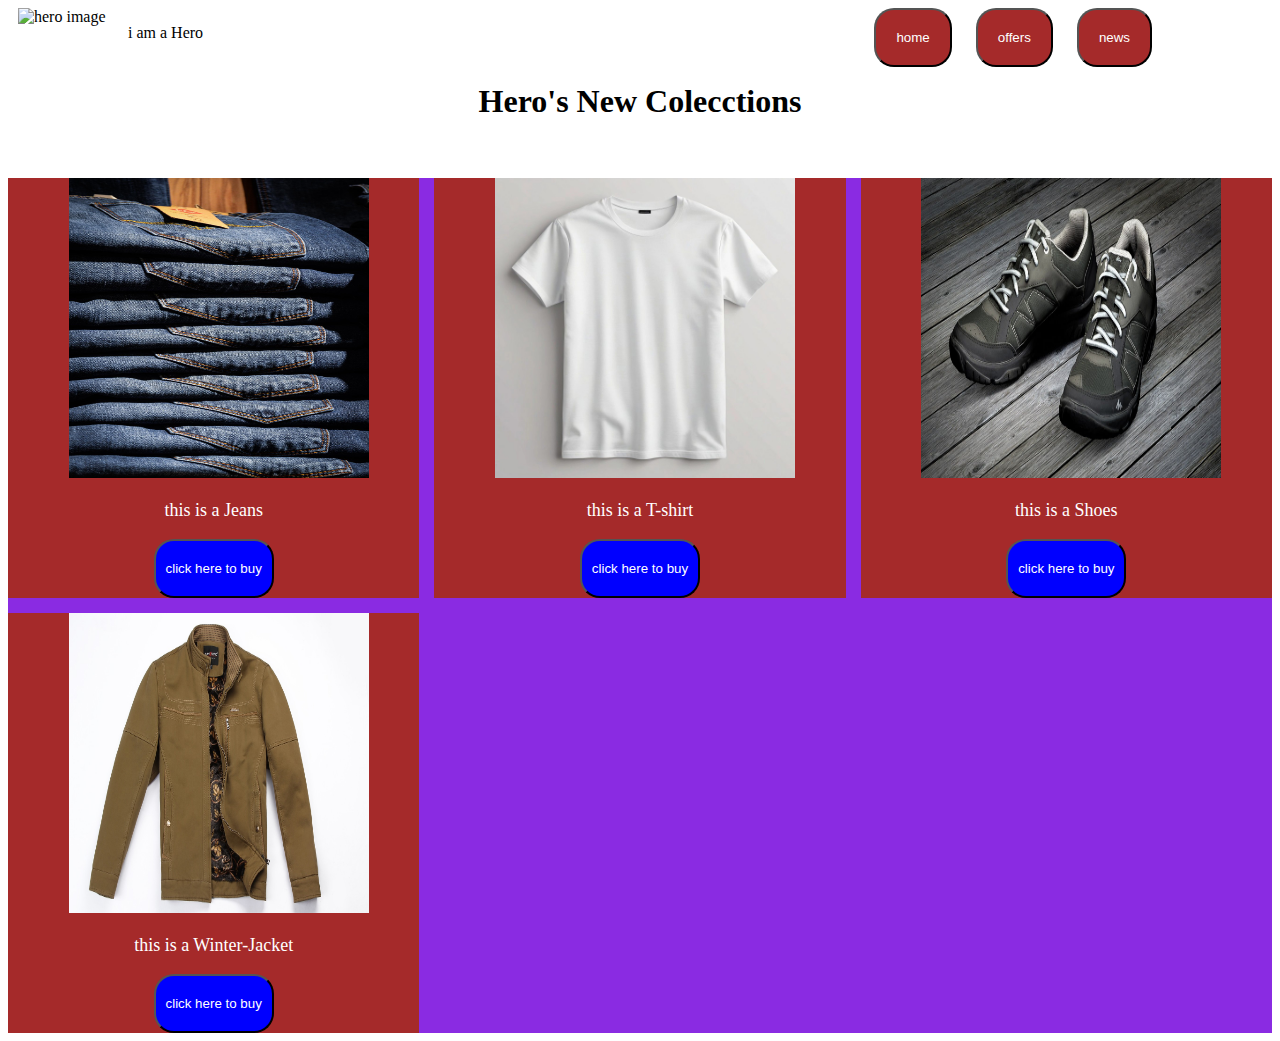
==== complete.html @ 945947e6 "heroStore was designed using every previous CSS" ====
<!DOCTYPE html>
<html lang="en">
<head>
    <meta charset="UTF-8">
    <meta name="viewport" content="width=device-width, initial-scale=1.0">
    <title>HeroStore</title>
    <link rel="stylesheet" href="/CSS/complete.css">
</head>
<body>
    <header class="header">
        <img src="/images/GOW.png" alt="hero image">
        <p class="hero">i am a Hero</p>
        <nav>
            <div class="navigation">
                <button ><a href="" target="_blank">home</a></button>
                <button><a href="" target="_blank">offers</a></button>
                <button><a href="https://www.sarayanews.com/" target="_blank">news</a></button>
            </div>
        </nav>
    </header>
        <br>
        <br>
        <h1>Hero's New Colecctions</h1>
        <br>
        <br>
        <div class="container">
            <!-- first division -->
            <div class="semicontainer">
                <img src="/images/jeans.jpg">
                <p class="item">this is a Jeans</p>
                <button>click here to buy</button>
            </div>
            <!-- second division -->
            <div class="semicontainer">
                <img src="/images/tshirt.jpg">
                <p class="item">this is a T-shirt</p>
                <button>click here to buy</button>
            </div>
            <!-- third division -->
            <div class="semicontainer">
                <img src="/images/shoes.jpg">
                <p class="item">this is a Shoes</p>
                <button>click here to buy</button>
            </div>
            <!-- forth division -->
            <div class="semicontainer">
                <img src="/images/winterjacket.jpg">
                <p class="item">this is a Winter-Jacket</p>
                <button>click here to buy</button>
            </div>

        </div>
</body>
</html>
---- CSS/complete.css ----
img{
    width: 100px;
    margin-left: 10px;
}
.header{
    display: flex;
    position: relative;
}
.navigation{
    position: absolute;
    right: 100px;
}
.hero{
    position: absolute;
    left: 120px;
}
.navigation>button{
    padding: 20px;
    border-radius: 20px;
    background-color:brown;
    transition: scale 1s;
    margin-right: 20px;
}
.navigation>button:hover{
    background-color:burlywood;
    scale: 1.2;
}
a{
    text-decoration: none;
    color:white;
}
h1{
    text-align: center;
}
.container{
    display: grid;
    grid-template-columns: auto auto auto;
    grid-gap: 15px;
    background-color: blueviolet;
}
.semicontainer{
    text-align: center;
    background-color: brown;
}
.semicontainer>img{
    width: 300px;
    height: 300px;
    transition: scale 1s border 1s;
}
.semicontainer>img:hover{
    scale: 1.2;
    border: 5px black solid;
}
.item{
    color:white;
    font-size: large;
}
.semicontainer>button{
    padding: 20px 10px;
    border-radius: 20px;
    background-color: blue;
    color: white;
    transition: shadow-box 0.2s, border 0.2s;
    }
    .semicontainer>button:hover{
        box-shadow: 5px 5px 5px pink;
        border: 5px green solid;
    }
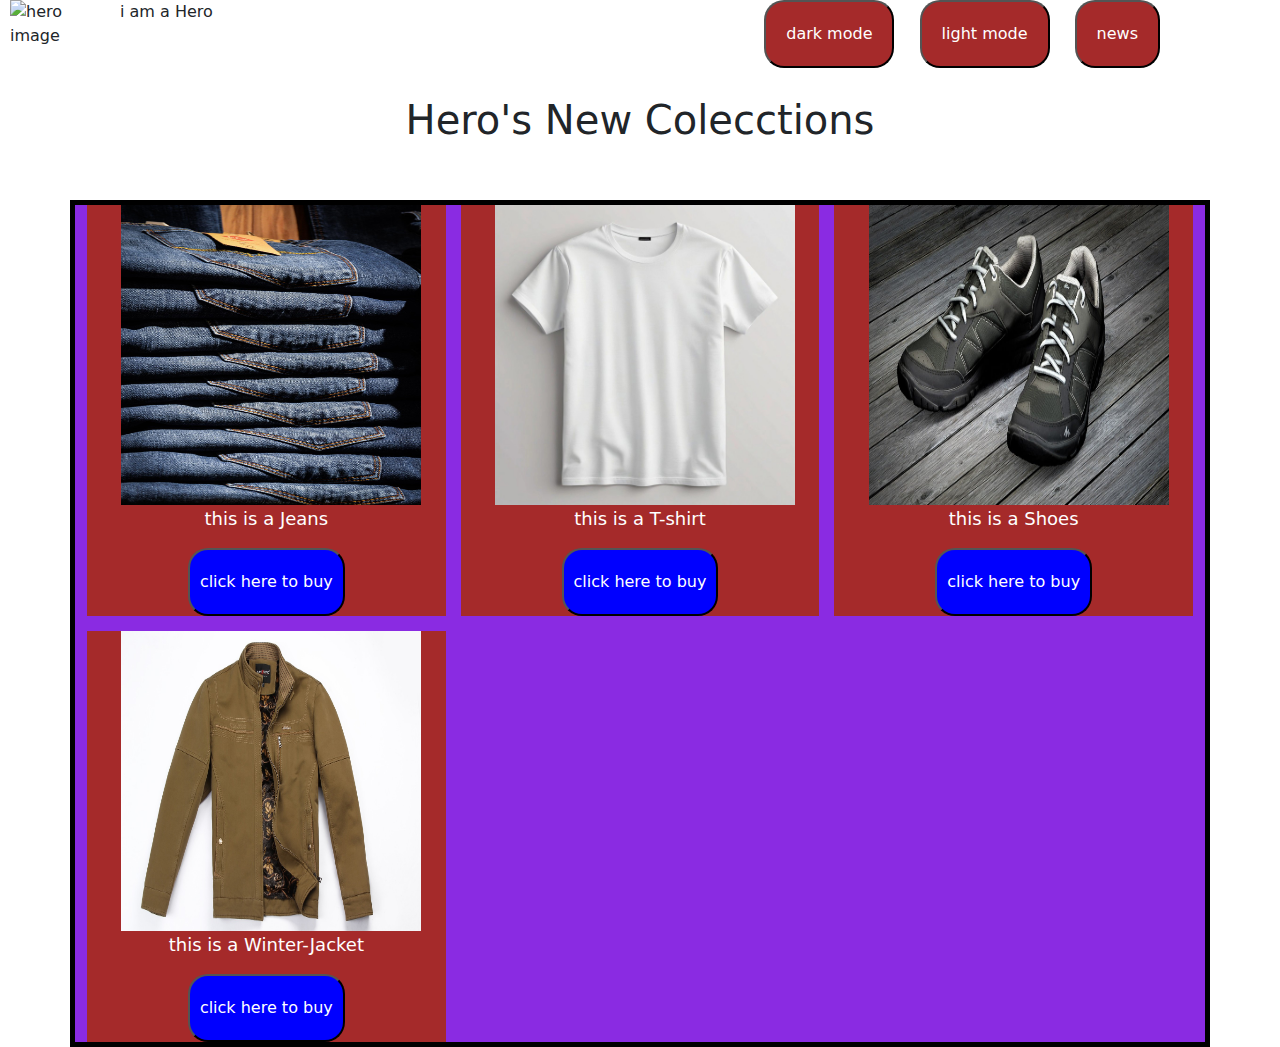
==== commit 9f50fecd: "JavaScript function (if else for loop) on completeFile" ====
--- a/complete.html
+++ b/complete.html
@@ -4,6 +4,7 @@
     <meta charset="UTF-8">
     <meta name="viewport" content="width=device-width, initial-scale=1.0">
     <title>HeroStore</title>
+    <link href="https://cdn.jsdelivr.net/npm/bootstrap@5.3.3/dist/css/bootstrap.min.css" rel="stylesheet" integrity="sha384-QWTKZyjpPEjISv5WaRU9OFeRpok6YctnYmDr5pNlyT2bRjXh0JMhjY6hW+ALEwIH" crossorigin="anonymous">
     <link rel="stylesheet" href="/CSS/complete.css">
 </head>
 <body>
@@ -12,18 +13,18 @@
         <p class="hero">i am a Hero</p>
         <nav>
             <div class="navigation">
-                <button ><a href="" target="_blank">home</a></button>
-                <button><a href="" target="_blank">offers</a></button>
-                <button><a href="https://www.sarayanews.com/" target="_blank">news</a></button>
+                <button onclick="changeTheme('black')">dark mode</button>
+                <button onclick="changeTheme('pink')">light mode</button>
+                <button id="klikk" onclick="klik()"><a href="https://www.sarayanews.com/" target="_blank">news</a></button>
             </div>
         </nav>
     </header>
         <br>
         <br>
-        <h1>Hero's New Colecctions</h1>
+        <h1 class="hh">Hero's New Colecctions</h1>
         <br>
         <br>
-        <div class="container">
+        <div id="cont1" class="container">
             <!-- first division -->
             <div class="semicontainer">
                 <img src="/images/jeans.jpg">
@@ -34,7 +35,7 @@
             <div class="semicontainer">
                 <img src="/images/tshirt.jpg">
                 <p class="item">this is a T-shirt</p>
-                <button>click here to buy</button>
+                <button id="btn1" onclick="btn2()">click here to buy</button>
             </div>
             <!-- third division -->
             <div class="semicontainer">
@@ -46,9 +47,11 @@
             <div class="semicontainer">
                 <img src="/images/winterjacket.jpg">
                 <p class="item">this is a Winter-Jacket</p>
-                <button>click here to buy</button>
+                <button id="contactbtn" onclick="contact()">click here to buy</button>
             </div>
-
+            
         </div>
+        <script src="https://cdn.jsdelivr.net/npm/bootstrap@5.3.3/dist/js/bootstrap.bundle.min.js" integrity="sha384-YvpcrYf0tY3lHB60NNkmXc5s9fDVZLESaAA55NDzOxhy9GkcIdslK1eN7N6jIeHz" crossorigin="anonymous"></script>
+        <script src="/Js/complete.js"></script>
 </body>
 </html>--- a/CSS/complete.css
+++ b/CSS/complete.css
@@ -20,6 +20,7 @@
     background-color:brown;
     transition: scale 1s;
     margin-right: 20px;
+    color:white;
 }
 .navigation>button:hover{
     background-color:burlywood;
@@ -37,6 +38,7 @@
     grid-template-columns: auto auto auto;
     grid-gap: 15px;
     background-color: blueviolet;
+    border: 5px solid black;
 }
 .semicontainer{
     text-align: center;
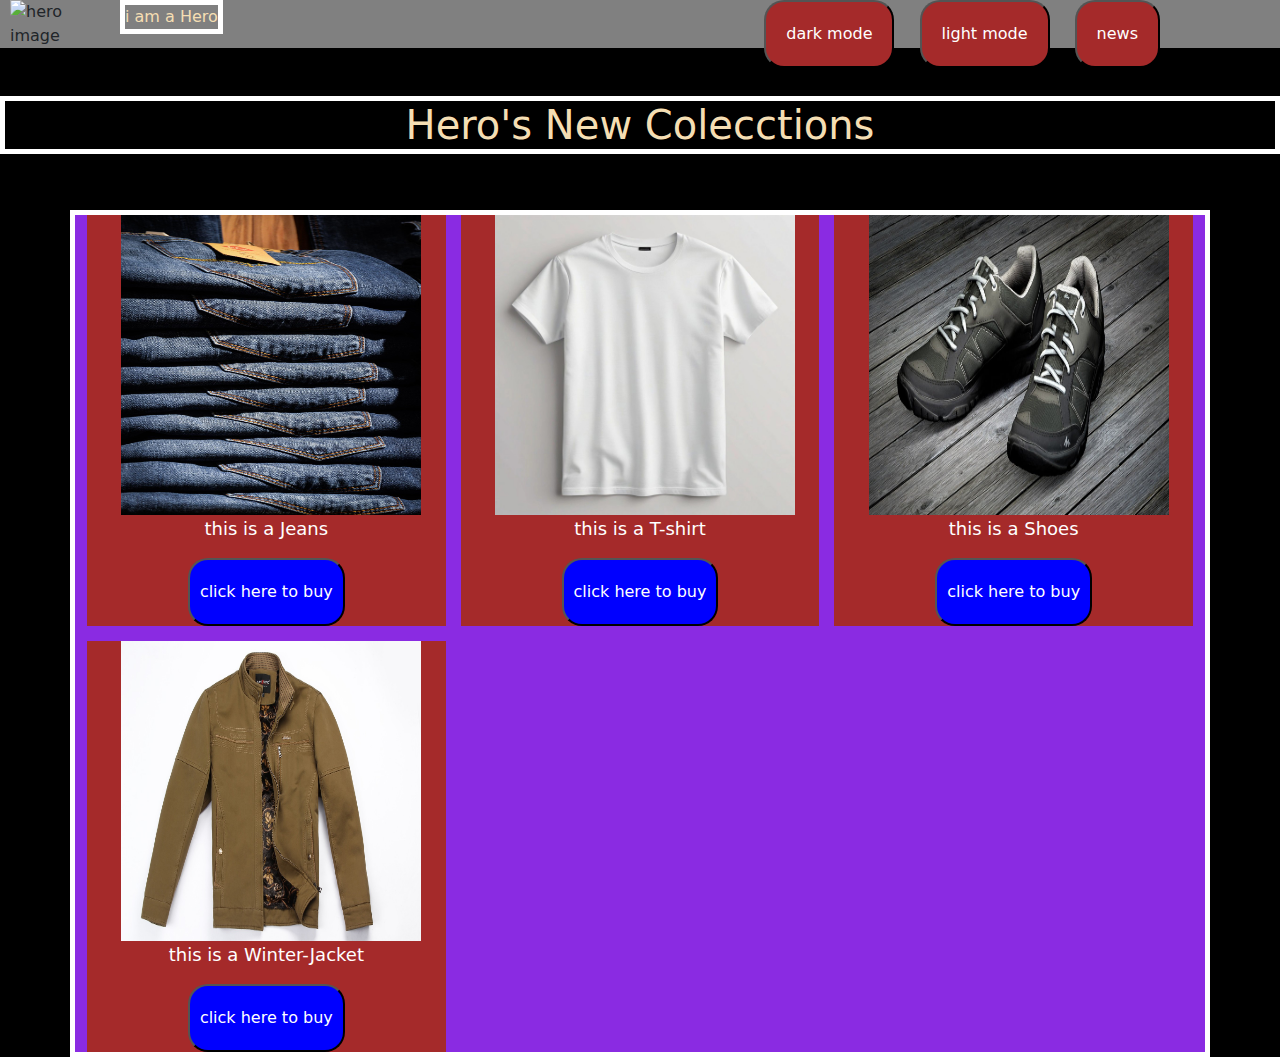
==== commit 8645ba18: "new css files added on complete page" ====
--- a/complete.html
+++ b/complete.html
@@ -5,7 +5,9 @@
     <meta name="viewport" content="width=device-width, initial-scale=1.0">
     <title>HeroStore</title>
     <link href="https://cdn.jsdelivr.net/npm/bootstrap@5.3.3/dist/css/bootstrap.min.css" rel="stylesheet" integrity="sha384-QWTKZyjpPEjISv5WaRU9OFeRpok6YctnYmDr5pNlyT2bRjXh0JMhjY6hW+ALEwIH" crossorigin="anonymous">
+    <link id="changestyle" rel="stylesheet" href="/CSS/completedark.css">
     <link rel="stylesheet" href="/CSS/complete.css">
+    
 </head>
 <body>
     <header class="header">
@@ -17,14 +19,14 @@
                 <button onclick="changeTheme('pink')">light mode</button>
                 <button id="klikk" onclick="klik()"><a href="https://www.sarayanews.com/" target="_blank">news</a></button>
             </div>
-        </nav>
+        </nav> 
     </header>
         <br>
         <br>
         <h1 class="hh">Hero's New Colecctions</h1>
         <br>
         <br>
-        <div id="cont1" class="container">
+        <div id="cont1" class="container"> 
             <!-- first division -->
             <div class="semicontainer">
                 <img src="/images/jeans.jpg">
--- a/CSS/completedark.css
+++ b/CSS/completedark.css
@@ -0,0 +1,10 @@
+.hh,.hero,.container{
+    color: wheat;
+    border: 5px solid white;
+}
+body{
+    background-color: black;
+}
+.header{
+    background-color: gray;
+}--- a/CSS/complete.css
+++ b/CSS/complete.css
@@ -38,7 +38,7 @@
     grid-template-columns: auto auto auto;
     grid-gap: 15px;
     background-color: blueviolet;
-    border: 5px solid black;
+    /*border: 5px solid black;*/
 }
 .semicontainer{
     text-align: center;
